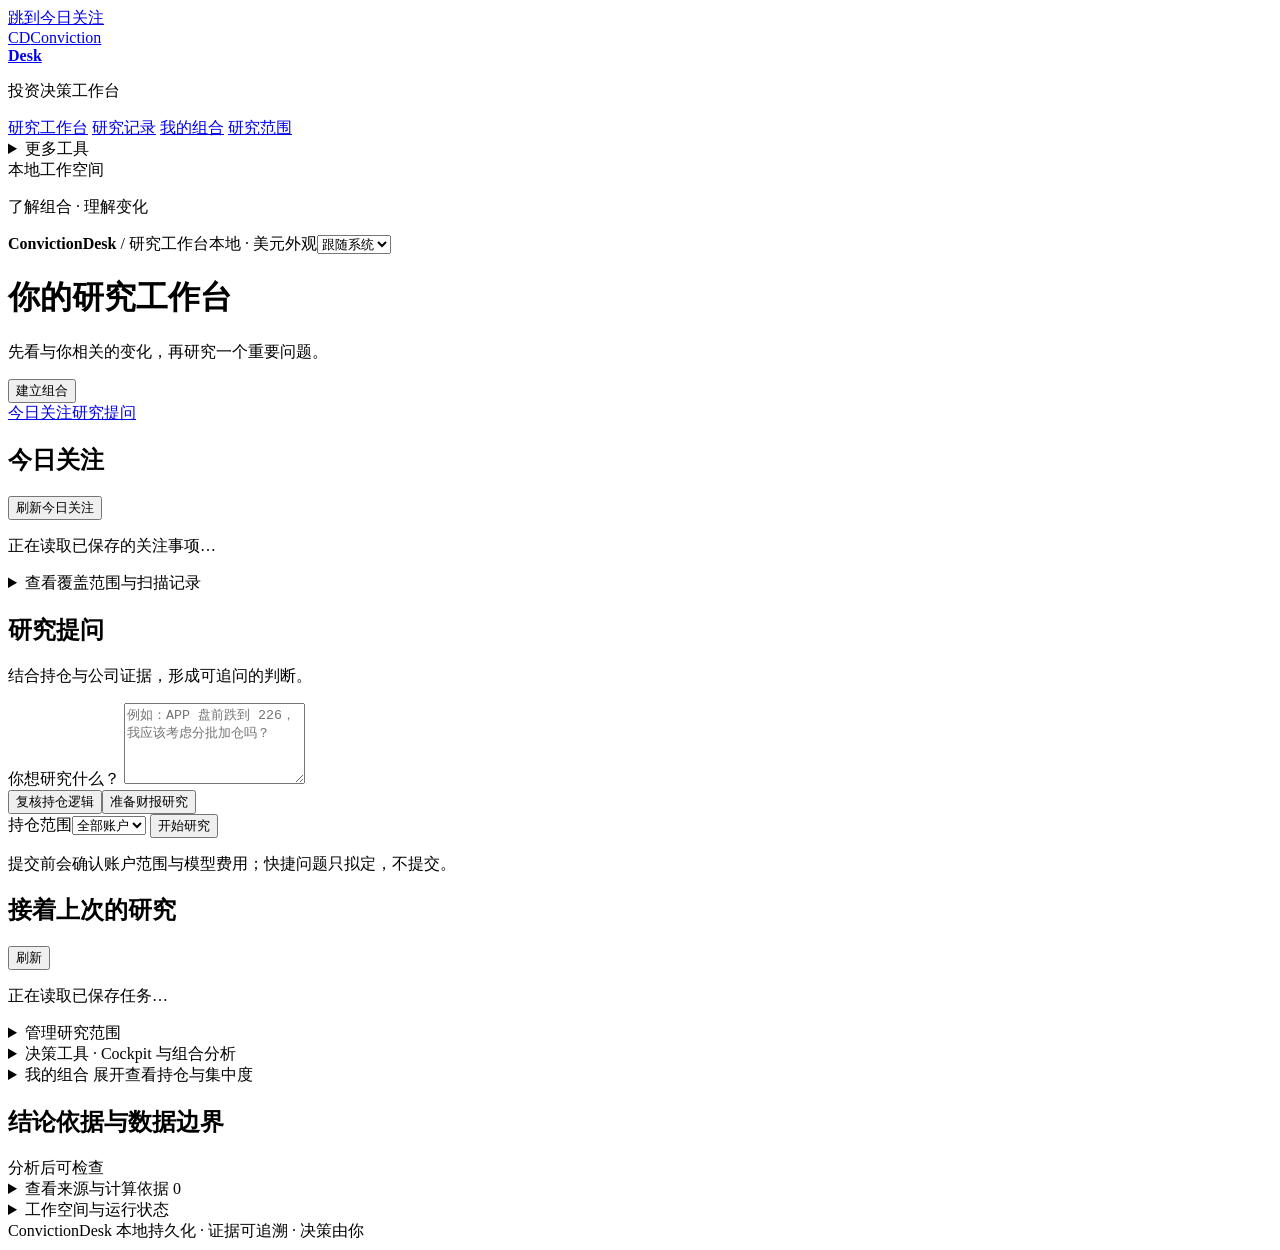
==== src/market_agent/static/index.html @ 555ca4fb "release: ConvictionDesk v0.8.1 source foundation Independent allowlisted source release from verifie" ====
<!doctype html>
<html lang="zh-CN">
  <head>
    <meta charset="utf-8" />
    <meta name="viewport" content="width=device-width, initial-scale=1" />
    <meta name="theme-color" content="#f6f7f4" />
    <meta name="color-scheme" content="light dark" />
    <script src="/static/theme-init.js"></script>
    <link rel="icon" href="/static/mia.svg" type="image/svg+xml" />
    <title>ConvictionDesk · 研究与决策工作台</title>
    <link rel="stylesheet" href="/static/console.css" />
    <link rel="stylesheet" href="/static/cockpit.css" />
    <link rel="stylesheet" href="/static/attention.css" />
    <link rel="stylesheet" href="/static/research-desk.css?v=owner-reset-20261015-v2" />
    <link rel="stylesheet" href="/static/quiet.css?v=quiet-v03-polish" />
    <script src="/static/console.js" defer></script>
    <script src="/static/decision-brief.js" defer></script>
    <script src="/static/cockpit.js" defer></script>
    <script src="/static/portfolio-editor.js" defer></script>
    <script src="/static/portfolio-csv.js" defer></script>
    <script src="/static/cost-dialog.js?v=quiet-v03-polish" defer></script>
    <script src="/static/attention.js?v=quiet-v03-polish" defer></script>
    <script src="/static/research-desk.js?v=quiet-v03-polish" defer></script>
  </head>
  <body data-research-mode="cockpit" data-runtime-mode="OWNER">
    <a class="skip-link" href="#attention">跳到今日关注</a>
    <aside class="rail" aria-label="工作台导航">
      <a class="brand" href="/" aria-label="ConvictionDesk 首页"
        ><span class="brand-mark">CD</span
        ><span>Conviction<br /><b>Desk</b></span></a
      >
      <p class="rail-label">投资决策工作台</p>
      <nav>
        <a href="#attention" class="active">研究工作台</a>
        <a href="#research-history">研究记录</a>
        <a href="#portfolio">我的组合</a>
        <a href="#universe">研究范围</a>
        <details class="desk-nav-more"><summary>更多工具</summary><a class="desk-mobile-scope" href="#universe">研究范围</a><a href="#workspace">快速判断工具</a><a href="#inspector">依据与执行面板</a></details>
      </nav>
      <div class="rail-foot">
        <span class="local-dot"></span> 本地工作空间
        <p>了解组合 · 理解变化</p>
      </div>
    </aside>
    <div class="shell">
      <header class="topbar">
        <span><b>ConvictionDesk</b> <span class="separator">/</span> 研究工作台</span
        ><span class="tag">本地 · 美元</span
        ><label class="theme-control" for="mia-theme"><span>外观</span><select id="mia-theme" data-theme-control aria-label="外观主题"><option value="auto">跟随系统</option><option value="light">浅色</option><option value="dark">深色</option></select></label>
      </header>
      <main>
        <p id="public-demo-notice" class="status-line warning" role="note" hidden>Public Demo · OFFLINE_REPLAY · 全部账户、行情和研究均为合成示例；共享只读，不调用模型，不保存访客输入。</p>
        <div class="page-heading">
          <div>
            <h1>你的研究工作台</h1>
            <p class="muted">先看与你相关的变化，再研究一个重要问题。</p>
          </div>
          <button id="manage-portfolio" class="primary" type="button">建立组合</button>
        </div>
        <nav class="desk-home-shortcuts" aria-label="选择研究入口"><a href="#attention">今日关注</a><a href="#ask-mia">研究提问</a></nav>
        <p
          id="import-status"
          class="status-line"
          role="status"
          aria-live="polite"
        ></p>
        <div class="desk-entry-grid">
        <section id="attention" class="attention-section" aria-labelledby="attention-title" tabindex="-1">
          <div class="section-heading">
            <h2 id="attention-title">今日关注</h2>
            <button id="attention-scan" class="primary" type="button">刷新今日关注</button>
          </div>
          <p id="attention-status" class="status-line" role="status" aria-live="polite"></p>
          <p id="attention-summary" class="small muted" aria-live="polite"></p>
          <div id="attention-queue" aria-busy="true"><p class="muted">正在读取已保存的关注事项…</p></div>
          <details id="attention-audit" class="attention-disclosure"><summary>查看覆盖范围与扫描记录</summary><p id="attention-coverage" class="attention-coverage" aria-live="polite"></p><div id="attention-scan-details"></div></details>
          <dialog id="attention-detail" class="attention-detail" aria-labelledby="attention-detail-title">
            <div class="attention-detail-heading"><h2 id="attention-detail-title">关注详情</h2><button id="attention-detail-close" type="button">关闭</button></div>
            <div id="attention-detail-body"></div>
          </dialog>
        </section>
        <section id="ask-mia" class="desk-ask" aria-labelledby="ask-mia-title">
          <h2 id="ask-mia-title">研究提问</h2>
          <p class="muted">结合持仓与公司证据，形成可追问的判断。</p>
          <form id="desk-question-form">
            <label for="desk-question">你想研究什么？</label>
            <textarea id="desk-question" name="question" autocomplete="off" rows="5" maxlength="1200" required placeholder="例如：APP 盘前跌到 226，我应该考虑分批加仓吗？"></textarea>
            <p id="desk-attention-context" class="small muted" hidden><span></span> <button id="desk-clear-attention" type="button">取消关联事项</button></p>
            <div class="desk-prompt-ideas" aria-label="拟定一个研究问题"><button type="button" data-desk-prompt="APP 的近期变化会影响我的持仓逻辑吗？">复核持仓逻辑</button><button type="button" data-desk-prompt="APP 下次财报应该重点核查什么？">准备财报研究</button></div>
            <div class="desk-compose-actions">
              <label for="desk-account">持仓范围<select id="desk-account"><option value="">全部账户</option></select></label>
              <label id="desk-profile-label" for="desk-model-profile" hidden>研究方式与模型<select id="desk-model-profile" aria-label="研究方式与模型"></select></label>
              <button id="desk-submit" class="primary" type="submit">开始研究</button>
            </div>
          </form>
          <p class="small muted">提交前会确认账户范围与模型费用；快捷问题只拟定，不提交。</p>
          <p id="desk-request-status" role="status" aria-live="polite"></p>
        </section>
        </div>
        <section id="research-history" class="desk-history-home" aria-labelledby="desk-recent-title"><div class="desk-recent-heading"><div><h2 id="desk-recent-title">接着上次的研究</h2><p id="desk-recent-count" class="small muted"></p></div><button id="desk-refresh-tasks" type="button">刷新</button></div><div id="desk-recent-search-row" class="desk-recent-search" hidden><label for="desk-recent-search" class="sr-only">搜索研究记录</label><input id="desk-recent-search" type="search" autocomplete="off" placeholder="按股票代码或问题搜索" /></div><div id="desk-recent"><p class="muted">正在读取已保存任务…</p></div><button id="desk-recent-all" class="desk-recent-all" type="button" hidden>全部研究记录</button></section>
        <section id="desk-task" class="desk-task" aria-labelledby="desk-task-title" hidden tabindex="-1">
          <div class="desk-reading-nav"><button id="desk-home" type="button">返回工作台</button><div class="desk-reading-tools"><button id="desk-latest" type="button" hidden>最新一轮</button><button id="desk-history-open" type="button">历史版本</button><button id="desk-evidence-open" type="button">查看依据</button></div></div>
          <div class="desk-task-heading"><h2 id="desk-task-title">研究任务</h2><span id="desk-state" class="desk-state"></span></div>
          <p id="desk-current-question" class="desk-question-title"></p>
          <p id="desk-task-meta" class="small muted"></p>
          <p id="desk-history-note" class="small muted" hidden>正在查看历史版本，来源和价格对应当时的截止时间。选择“最新一轮”后可继续研究。</p>
          <details id="desk-history"><summary>历史版本与任务信息</summary><label for="desk-history-select">研究记录<select id="desk-history-select"><option value="">最新一轮</option></select></label><p id="desk-task-details" class="small muted"></p></details>
          <p id="desk-progress" role="status" aria-live="polite"></p>
          <div id="desk-waiting" class="desk-waiting" hidden>
            <div class="desk-waiting-heading"><h3>研究正在进行</h3><span id="desk-elapsed" aria-hidden="true"></span><button id="desk-pause-motion" type="button" aria-pressed="false">暂停动画</button></div>
            <ol id="desk-stages" class="desk-stages" aria-label="已观察到的研究阶段"></ol>
            <p id="desk-waiting-help" class="small muted"></p>
          </div>
          <div id="desk-observation" class="desk-observation" hidden><p id="desk-observation-note" role="status"></p><button id="desk-refresh-progress" type="button">重新读取进度</button></div>
          <div class="desk-reading-layout">
          <div id="desk-result"></div>
          <aside id="desk-action-panel" class="desk-action-panel" aria-label="下一步研究操作">
          <div id="desk-next-action"></div>
          <button id="desk-next-draft" class="primary" type="button" hidden>拟定这项核查</button>
          <button id="desk-read-saved" type="button">重新读取保存状态</button>
          <form id="desk-followup-form" class="desk-followup">
            <label for="desk-followup">下一轮想核查什么？</label>
            <textarea id="desk-followup" name="followup" autocomplete="off" rows="3" maxlength="1200" required placeholder="例如：下次财报优先看什么…"></textarea>
            <p class="small desk-fee-note">提交前会确认模型费用；旧版本保留。</p>
            <div class="desk-followup-actions"><button id="desk-continue" class="primary" type="submit">确认继续研究</button><button id="desk-earnings" type="button">拟定财报追问</button></div>
          </form>
          <details id="desk-retry-options" hidden><summary>恢复这次研究</summary><p>保留同一任务、账户和旧版本，重新核查资料和价格。提交前会确认模型费用。</p><button id="desk-retry" type="button">确认重新研究同一问题</button></details>
          <p id="desk-action-hint" class="small muted"></p>
          </aside></div>
          <details id="desk-execution"><summary>执行记录与诊断</summary><div id="desk-trace"></div></details>
          <dialog id="desk-evidence-dialog" class="desk-evidence-dialog" aria-labelledby="desk-evidence-title">
            <div class="desk-evidence-heading"><h2 id="desk-evidence-title">这次研究的依据</h2><button id="desk-back-to-reading" type="button">返回研究</button></div>
            <p id="desk-evidence-scope" class="small muted"></p>
            <details id="desk-sources" open><summary>数据来源与证据</summary><div id="desk-source-list"></div></details>
          </dialog>
          <a href="#desk-action-panel" class="desk-mobile-action">下一步核查与继续研究</a>
        </section>
        <details id="universe" class="attention-disclosure universe-section">
          <summary>管理研究范围 <span id="universe-count"></span></summary>
          <p class="small muted">决定今日关注扫描哪些公司；持仓自动纳入。研究状态不代表投资评级。</p>
          <details class="universe-help"><summary>这些状态和操作是什么意思？</summary><dl>
            <dt>持仓</dt><dd>来自当前组合，不能在这里归档。卖出或调整须在组合中管理。</dd>
            <dt>持续跟踪</dt><dd>继续检查这家公司的新变化，不代表建议买入。</dd>
            <dt>待评估</dt><dd>先收集材料，判断是否值得持续研究。</dd>
            <dt>暂停研究 / 恢复</dt><dd>暂停后不再扫描这家公司，历史证据和待筛记录保留；重新选择研究状态即可恢复。</dd>
            <dt>已复核，移出关注</dt><dd>移出当前卡片所列的研究记录，保留历史证据；之后出现的新材料仍会进入筛选。</dd>
          </dl></details>
          <form id="universe-form" class="universe-form">
            <label for="universe-symbol">股票代码<input id="universe-symbol" maxlength="15" required placeholder="例如 BB" /></label>
            <label for="universe-state">研究安排<select id="universe-state"><option value="WATCHING">持续跟踪</option><option value="CANDIDATE">待评估</option></select></label>
              <label for="universe-note">关注原因<input id="universe-note" maxlength="300" placeholder="为什么值得研究；已有标的留空保留原内容" /></label>
              <label for="universe-owner-note" class="universe-owner-field">个人备注<input id="universe-owner-note" maxlength="500" placeholder="个人提醒；已有标的留空保留原内容" /></label>
            <button type="submit">保存标的</button>
          </form>
          <p id="universe-status" role="status" aria-live="polite"></p>
          <div id="universe-list"></div>
        </details>
        <details id="desk-legacy" class="desk-legacy"><summary>决策工具 · Cockpit 与组合分析</summary>
        <section id="workspace" aria-labelledby="workspace-title">
          <div class="section-heading">
            <div>
              <h2 id="workspace-title">主动提问 · 快速判断</h2>
            </div>

          </div>
          <div class="workspace-grid">
            <details id="cockpit-composer" class="panel composer" open>
              <summary id="cockpit-question-summary">问题与研究入口</summary>
              <details class="advanced-research"><summary>详细研究与手工情景</summary>
              <div class="research-modes" role="group" aria-label="研究方式">
                <button type="button" data-research-mode="cockpit" aria-pressed="true">快速判断</button>
                <button type="button" data-research-mode="event" aria-pressed="false">公开事件研究</button>
                <button type="button" data-research-mode="decision" aria-pressed="false">手工持仓情景</button>
              </div></details>
              <form id="query-form">
                <label for="query-input">现在发生了什么？你想判断什么？</label>
                <div class="query-entry"><textarea id="query-input" rows="2" maxlength="2000" placeholder="例如：APP盘前跌到226，现在能不能逢低买入？" required></textarea><button id="query-button" class="primary" type="submit">形成判断</button></div>
                <details id="cockpit-correction"><summary>修正代码或判断价格</summary><div class="cockpit-corrections"><label for="cockpit-symbol">股票代码<input id="cockpit-symbol" maxlength="15" placeholder="自动识别" /></label><label for="cockpit-price">判断价 · 美元<input id="cockpit-price" type="number" min="0.000001" step="any" placeholder="可留空" /></label></div></details>
              </form>
              <div class="quick-actions" role="group" aria-label="研究主题">
                <button type="button" data-query="现在组合最大的风险是什么？" aria-pressed="false"><span class="action-label">组合集中风险</span><span>持仓与行业的集中情况</span></button>
                <button type="button" data-query="BB 最近这个事件会不会改变我的持仓逻辑？" aria-pressed="false"><span class="action-label">BB · 事件对持仓的影响</span><span>新事件是否改变投资逻辑</span></button>
              </div>
              <form id="tdb-form" class="tdb-form" hidden>
                <h3>持仓决策简报</h3>
                <p class="small muted">选择已有持仓，输入你的判断价格。简报提供证据支持，不执行交易。</p>
                <label for="tdb-symbol">持仓标的</label>
                <select id="tdb-symbol" required><option value="">先建立组合</option></select>
                <label for="tdb-intent">这次判断的情景</label>
                <select id="tdb-intent">
                  <option value="CURRENT">当前决策 · 基于现有事实</option>
                  <option value="HYPOTHETICAL">情景预演 · 在假设成立时</option>
                </select>
                <div id="tdb-scenario" hidden>
                  <label for="tdb-cause">为什么会到这个价格？</label>
                  <select id="tdb-cause">
                    <option value="MARKET_OR_SECTOR_RISK_OFF">市场或行业风险偏好下降，公司未新增受损</option>
                    <option value="PRICE_ONLY_NO_NEW_DAMAGE">只改变价格，公司未新增受损</option>
                    <option value="VALUATION_COMPRESSION">市场压缩估值，未证明公司低估</option>
                    <option value="COMPANY_SPECIFIC_DAMAGE">假设公司发生特定经营损害</option>
                    <option value="THESIS_BREAK">假设已有投资逻辑的失效条件触发</option>
                    <option value="OTHER_EXPLICIT_ASSUMPTION">其他明确假设</option>
                  </select>
                  <label for="tdb-assumption">明确写下本次假设</label>
                  <textarea id="tdb-assumption" rows="3" minlength="5" maxlength="500" placeholder="例如：市场压缩，但核心合同与公司经营没有新增损害。"></textarea>
                  <div id="tdb-invalidation" hidden>
                    <label for="tdb-condition">已保存的负面失效条件</label>
                    <select id="tdb-condition"><option value="">先选择持仓标的</option></select>
                    <p class="small muted">旧条件没有明确的负面语义标记，暂不提供选择。请在上方独立描述破坏价值创造机制的负面假设，或先补充研究。</p>
                  </div>
                  <p class="scenario-form-note">这是情景假设，不是已发生事实。不会更新投资逻辑，也不会成为下次当前决策的历史依据。</p>
                </div>
                <label for="tdb-price">判断价格 · 美元（由你输入）</label>
                <input id="tdb-price" type="number" min="0.000001" step="any" required placeholder="例如 12.50" />
                <button id="tdb-button" class="primary" type="submit">生成决策简报 →</button>
              </form>
            </details>
            <section
              id="research"
              class="panel research"
              aria-labelledby="result-title"
              aria-busy="false"
            >
              <div class="result-heading">
                <h3 id="result-title">当前判断</h3>
                <span id="answer-state" class="tag">等待研究</span>
              </div>
              <p
                id="query-status"
                role="status"
                aria-live="polite"
                class="status-line"
              ></p>
              <div id="result">
                <div class="empty-state">

                  <h3>你的下一次判断，从这里开始。</h3>
                  <p>输入股票、价格、事件或你想做的决定。<br />我们会读取持仓、核查证据，并保留判断依据。</p>
                  <div class="empty-steps">
                    <span>持仓背景</span><span>证据支持</span
                    ><span>可追溯结论</span>
                  </div>
                </div>
              </div>
            </section>
          </div>
        </section>
        </details>
        <details id="portfolio-disclosure" class="portfolio-disclosure">
          <summary>我的组合 <span id="portfolio-compact" class="small muted">展开查看持仓与集中度</span></summary>
        <section
          id="portfolio"
          class="panel portfolio-panel"
          aria-labelledby="portfolio-title"
        >
          <div class="section-heading">
            <div>

              <h2 id="portfolio-title">投资组合</h2>
            </div>
            <span id="portfolio-state" class="tag">正在读取</span>
          </div>
          <div id="portfolio-summary">
            <p class="muted">正在读取本地保存的持仓快照…</p>
          </div>
          <div id="portfolio-intelligence" hidden>
            <div id="portfolio-cards" class="portfolio-cards"></div>
            <div id="valuation-notice" class="notice" role="status"></div>
            <div class="allocation-layout">
              <div>
                <div class="allocation-tabs" role="group" aria-label="组合分布维度">
                  <button type="button" data-allocation="symbols" aria-pressed="true">个股权重</button>
                  <button type="button" data-allocation="sectors" aria-pressed="false">行业集中度</button>
                  <button type="button" data-allocation="themes" aria-pressed="false">主题集中度</button>
                </div>
                <div class="donut-wrap">
                  <div id="allocation-donut" class="donut" role="img"></div>
                  <div id="allocation-center" class="donut-label" aria-hidden="true">组合</div>
                </div>
                <p id="allocation-basis" class="allocation-caption"></p>
              </div>
              <div id="allocation-legend" class="allocation-legend"></div>
            </div>
            <details id="aggregate-details" class="holdings-disclosure"><summary>查看持仓明细 <span id="position-count" class="tag"></span></summary>
            <label for="holding-search" class="sr-only">查找标的</label><input id="holding-search" type="search" placeholder="查找股票代码" />
            <div class="table-wrap" tabindex="0" aria-label="跨账户汇总持仓表">
              <table class="aggregate-table">
                <thead><tr><th>标的</th><th>总股数</th><th>加权成本</th><th>最近收盘价</th><th>市值 / 权重</th><th>浮盈亏</th><th>账户</th></tr></thead>
                <tbody id="aggregate-positions"></tbody>
              </table>
            </div>
            </details>
          </div>
          <details id="holdings" hidden>
            <summary>账户与持仓明细</summary>
            <div id="accounts" class="account-grid"></div>
            <div class="table-wrap" tabindex="0" aria-label="持仓明细表">
              <table>
                <thead>
                  <tr>
                    <th scope="col">标的</th>
                    <th scope="col">账户</th>
                    <th scope="col">数量</th>
                    <th scope="col">平均成本 · USD</th>
                  </tr>
                </thead>
                <tbody id="positions"></tbody>
              </table>
            </div>
          </details>
        </section>
        </details>
        <section
          id="inspector"
          class="panel inspector"
          aria-labelledby="inspector-title"
        >
          <div class="section-heading">
            <div>

              <h2 id="inspector-title">结论依据与数据边界</h2>
            </div>
            <span id="run-label" class="small muted">分析后可检查</span>
          </div>
          <details id="evidence-details">
            <summary>
              查看来源与计算依据 <span id="evidence-count" class="tag">0</span>
            </summary>
            <div class="filter-row">
              <button type="button" id="back-to-brief">返回研究结论</button>
              <label for="evidence-filter">证据类型</label
              ><select id="evidence-filter">
                <option value="all">全部证据</option>
                <option value="news">新闻</option>
                <option value="sec_filing">SEC 文件</option>
                <option value="market_data">行情</option>
                <option value="calculation">确定性计算</option>
                <option value="thesis">投资逻辑</option>
                <option value="semantic_judgment">语义评估</option>
                <option value="portfolio_snapshot">持仓快照</option>
              </select>
            </div>
            <div id="evidence-list">
              <p class="muted">研究结论会链接到对应的来源与数据时间。</p>
            </div>
          </details>
          <div id="admin-diagnostics" hidden>
            <details id="trace-details">
              <summary>管理员诊断：执行记录</summary>
              <p class="small muted">用于本地诊断的路由、工具、模型和引用关系。</p>
              <div id="trace"><p class="muted">暂无执行记录。</p></div>
            </details>
            <form id="restore-form" class="restore-form">
              <label for="run-input">恢复本地分析</label
              ><input id="run-input" placeholder="粘贴 run ID" maxlength="80" required
              /><button type="submit">载入记录</button>
            </form>
            <p id="restore-status" class="small status-line" role="status"></p>
          </div>
        </section>
        <details class="desk-runtime-details"><summary>工作空间与运行状态</summary><details class="environment-details"><summary id="environment">正在读取运行模式…</summary><p id="environment-detail" class="small muted"></p></details><p id="local-acceptance-status" class="status-line warning" role="status" hidden></p></details>
        <footer>
          ConvictionDesk
          <span>本地持久化 · 证据可追溯 · 决策由你</span>
        </footer>
      </main>
    </div>
    <dialog id="import-dialog" aria-labelledby="import-title">
      <form method="dialog" class="import-dialog-card">
        <div class="dialog-heading">
          <div><p class="eyebrow">旧数据迁移</p><h2 id="import-title">迁移旧数据</h2></div>
          <button id="import-close" class="icon-button" value="cancel" aria-label="关闭导入窗口">×</button>
        </div>
        <p class="muted">已有 Capital Desk 备份？在此导入 JSON v1。新用户可以直接建立组合，无需准备文件。</p>
        <button id="choose-file" type="button">选择 JSON 文件</button>
        <input id="portfolio-file" type="file" accept=".json,application/json" hidden />
        <div id="import-preview" class="import-preview">
          <strong>尚未选择文件</strong><span>支持 JSON v1，最大 10 MB。</span>
        </div>
        <div class="dialog-foot">
          <span class="small muted">确认后将以文件内容替换当前持仓视图。</span>
          <button id="confirm-import" class="primary" type="button" disabled>确认导入 <span>→</span></button>
        </div>
      </form>
    </dialog>
    <dialog id="entry-dialog" aria-labelledby="entry-title">
      <form id="entry-form" class="entry-card">
        <div class="dialog-heading"><div><p class="eyebrow">我的投资组合</p><h2 id="entry-title">建立你的组合</h2></div><button type="button" id="entry-close" class="icon-button" aria-label="关闭持仓编辑">×</button></div>
        <p class="muted">选择适合你的方式。持仓成本由你提供，当前股价由行情服务获取。</p>
        <div class="entry-mode" role="group" aria-label="建立组合的方式"><button id="entry-mode-manual" type="button" aria-pressed="true">逐笔录入</button><button id="entry-mode-csv" type="button" aria-pressed="false">批量导入 CSV</button></div>
        <div id="entry-fields">
          <div class="editor-section-heading"><h3>账户与现金</h3><button type="button" id="add-account">添加账户</button></div>
          <div id="entry-accounts"></div>
          <div class="editor-section-heading"><h3>你的持仓</h3><button type="button" id="add-position">添加持仓</button></div>
          <p class="small muted">填写总股数和每股平均成本。同一股票在不同账户的持仓会自动汇总。</p>
          <label class="entry-search" for="entry-search">查找持仓 <input id="entry-search" type="search" placeholder="输入股票代码" /></label>
          <div id="entry-positions"></div>
        </div>
        <div id="entry-review" hidden></div>
        <div id="csv-panel" hidden>
          <p class="muted">每行写一个账户持仓；现金单独写一行。可上传 CSV 文件，也可粘贴表格内容。</p>
          <div class="csv-tools"><a id="csv-template" href="/api/portfolio/csv/template" download="portfolio-template.csv">下载 CSV 示例模板</a><button id="csv-choose" type="button">选择 CSV 文件</button><input id="csv-file" type="file" accept=".csv,text/csv" hidden /></div>
          <label for="csv-text">或粘贴 CSV 内容</label><textarea id="csv-text" rows="8" maxlength="1000000" placeholder="type,account,symbol,quantity,avg_cost,cash,sector,theme"></textarea>
          <details class="csv-help"><summary>查看字段说明</summary><p>持仓行：type 填 position，填写账户、代码、股数和每股成本；现金行：type 填 cash，只填写账户和 cash 金额。行业与主题可留空；不要填写当前股价。</p><p>可用 shares 代替 quantity、average_cost 代替 avg_cost。相同账户的同一股票请合并为一行。</p></details>
          <p id="csv-error" class="status-line error" role="alert"></p>
          <div id="csv-preview" hidden></div>
        </div>
        <details class="legacy-option"><summary>已有旧产品的备份？</summary><p class="small muted">支持 Capital Desk JSON v1 迁移，普通用户无需准备此文件。</p><button id="import-button" type="button">迁移旧数据</button></details>
        <p id="entry-error" class="status-line error" role="alert"></p>
        <div id="entry-footer" class="dialog-foot"><span class="small muted">仅在确认后保存。持仓变化时可再次编辑。</span><div class="entry-actions"><button type="button" id="entry-back" hidden>返回编辑</button><button class="primary" id="entry-submit" type="submit">核对持仓</button></div></div>
        <div id="csv-footer" class="dialog-foot" hidden><span class="small muted">预览不会写入数据；确认后生成新的持仓快照。</span><div class="entry-actions"><button id="csv-preview-button" type="button">校验并预览</button><button id="csv-confirm" class="primary" type="button" disabled>确认导入</button></div></div>
      </form>
    </dialog>
  </body>
</html>
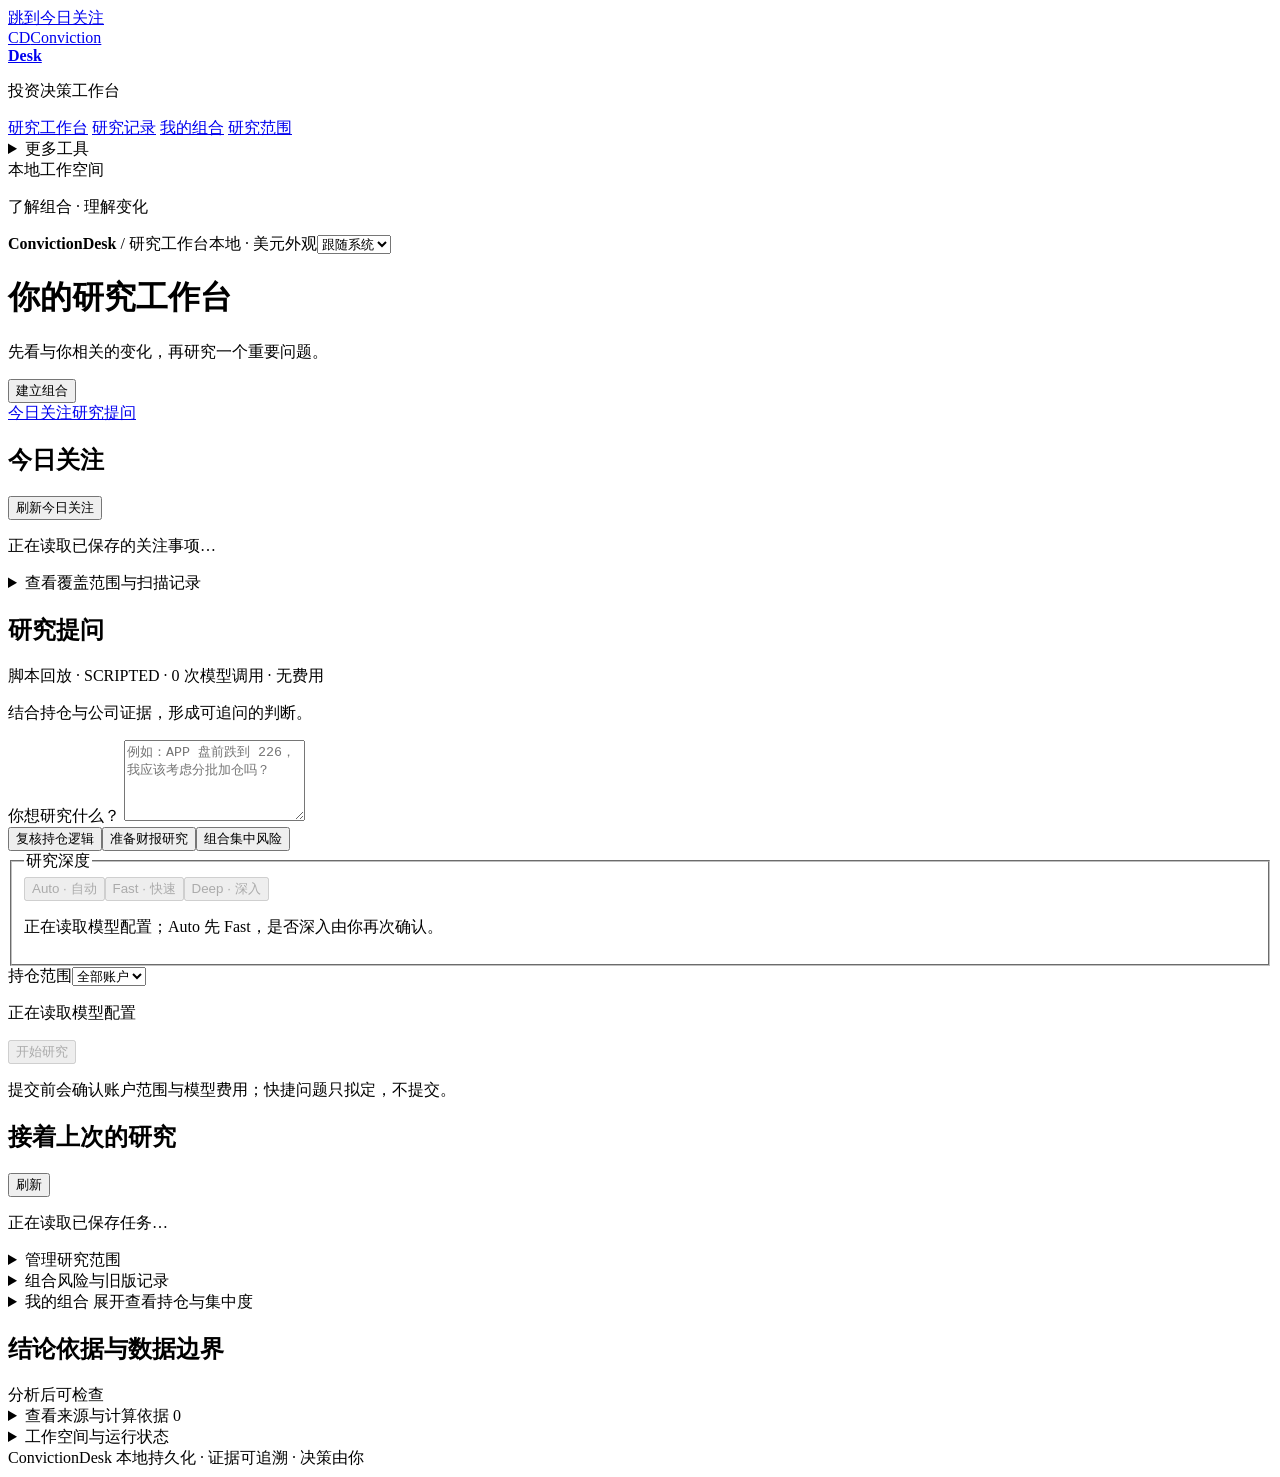
==== commit edd4f712: "feat: add keyless public SEC research and account what-if journey" ====
--- a/src/market_agent/static/index.html
+++ b/src/market_agent/static/index.html
@@ -13,16 +13,22 @@
     <link rel="stylesheet" href="/static/attention.css" />
     <link rel="stylesheet" href="/static/research-desk.css?v=owner-reset-20261015-v2" />
     <link rel="stylesheet" href="/static/quiet.css?v=quiet-v03-polish" />
+    <link rel="stylesheet" href="/static/northstar.css?v=convergence-002" />
+    <link rel="stylesheet" href="/static/ivs.css?v=ivs-001" />
     <script src="/static/console.js" defer></script>
     <script src="/static/decision-brief.js" defer></script>
     <script src="/static/cockpit.js" defer></script>
     <script src="/static/portfolio-editor.js" defer></script>
     <script src="/static/portfolio-csv.js" defer></script>
     <script src="/static/cost-dialog.js?v=quiet-v03-polish" defer></script>
+    <script src="/static/research-runtime.js?v=convergence-002" defer></script>
     <script src="/static/attention.js?v=quiet-v03-polish" defer></script>
     <script src="/static/research-desk.js?v=quiet-v03-polish" defer></script>
+    <script src="/static/today.js?v=convergence-002" defer></script>
+    <script src="/static/ivs-filings.js?v=ivs-001" defer></script>
+    <script src="/static/providers.js?v=convergence-002" defer></script>
   </head>
-  <body data-research-mode="cockpit" data-runtime-mode="OWNER">
+  <body data-research-mode="cockpit" data-runtime-mode="OWNER" data-legacy-creation="deprecated">
     <a class="skip-link" href="#attention">跳到今日关注</a>
     <aside class="rail" aria-label="工作台导航">
       <a class="brand" href="/" aria-label="ConvictionDesk 首页"
@@ -35,7 +41,7 @@
         <a href="#research-history">研究记录</a>
         <a href="#portfolio">我的组合</a>
         <a href="#universe">研究范围</a>
-        <details class="desk-nav-more"><summary>更多工具</summary><a class="desk-mobile-scope" href="#universe">研究范围</a><a href="#workspace">快速判断工具</a><a href="#inspector">依据与执行面板</a></details>
+        <details class="desk-nav-more"><summary>更多工具</summary><a class="desk-mobile-scope" href="#universe">研究范围</a><a href="#portfolio">组合成本敞口</a><a href="#workspace">旧版入口说明</a><a href="#inspector">依据与执行面板</a></details>
       </nav>
       <div class="rail-foot">
         <span class="local-dot"></span> 本地工作空间
@@ -72,6 +78,7 @@
           </div>
           <p id="attention-status" class="status-line" role="status" aria-live="polite"></p>
           <p id="attention-summary" class="small muted" aria-live="polite"></p>
+          <p><button id="attention-continue" type="button" hidden>继续筛选已保存的近期材料</button></p>
           <div id="attention-queue" aria-busy="true"><p class="muted">正在读取已保存的关注事项…</p></div>
           <details id="attention-audit" class="attention-disclosure"><summary>查看覆盖范围与扫描记录</summary><p id="attention-coverage" class="attention-coverage" aria-live="polite"></p><div id="attention-scan-details"></div></details>
           <dialog id="attention-detail" class="attention-detail" aria-labelledby="attention-detail-title">
@@ -81,16 +88,21 @@
         </section>
         <section id="ask-mia" class="desk-ask" aria-labelledby="ask-mia-title">
           <h2 id="ask-mia-title">研究提问</h2>
+          <p id="public-ivs-scripted-chip" class="public-ivs-chip">脚本回放 · SCRIPTED · 0 次模型调用 · 无费用</p>
           <p class="muted">结合持仓与公司证据，形成可追问的判断。</p>
           <form id="desk-question-form">
             <label for="desk-question">你想研究什么？</label>
             <textarea id="desk-question" name="question" autocomplete="off" rows="5" maxlength="1200" required placeholder="例如：APP 盘前跌到 226，我应该考虑分批加仓吗？"></textarea>
             <p id="desk-attention-context" class="small muted" hidden><span></span> <button id="desk-clear-attention" type="button">取消关联事项</button></p>
-            <div class="desk-prompt-ideas" aria-label="拟定一个研究问题"><button type="button" data-desk-prompt="APP 的近期变化会影响我的持仓逻辑吗？">复核持仓逻辑</button><button type="button" data-desk-prompt="APP 下次财报应该重点核查什么？">准备财报研究</button></div>
+            <div class="desk-prompt-ideas" aria-label="拟定一个研究问题"><button type="button" data-desk-prompt="APP 的近期变化会影响我的持仓逻辑吗？">复核持仓逻辑</button><button type="button" data-desk-prompt="APP 下次财报应该重点核查什么？">准备财报研究</button><button type="button" data-desk-prompt="现在组合最大的集中风险是什么？">组合集中风险</button></div>
+            <fieldset class="ivs-research-mode"><legend>研究深度</legend><div class="ivs-research-mode-options" aria-label="研究深度"><button type="button" data-research-depth="AUTO" aria-pressed="true" disabled>Auto · 自动</button><button type="button" data-research-depth="FAST" aria-pressed="false" disabled>Fast · 快速</button><button type="button" data-research-depth="DEEP" aria-pressed="false" disabled>Deep · 深入</button></div><p id="desk-mode-help" class="small muted">正在读取模型配置；Auto 先 Fast，是否深入由你再次确认。</p></fieldset>
             <div class="desk-compose-actions">
               <label for="desk-account">持仓范围<select id="desk-account"><option value="">全部账户</option></select></label>
-              <label id="desk-profile-label" for="desk-model-profile" hidden>研究方式与模型<select id="desk-model-profile" aria-label="研究方式与模型"></select></label>
-              <button id="desk-submit" class="primary" type="submit">开始研究</button>
+              <label id="desk-profile-label" for="desk-model-profile" hidden>内部模型配置<select id="desk-model-profile" aria-label="内部模型配置"></select></label>
+              <p id="desk-model-readout" class="small muted">正在读取模型配置</p>
+              <details id="desk-provider-disclosure" hidden><summary>更换模型</summary><label for="desk-provider">模型提供方<select id="desk-provider"></select></label></details>
+              <label id="desk-strategy-label" class="desk-strategy" for="desk-adaptive" hidden><input id="desk-adaptive" type="checkbox"> 自适应补查（实验）</label>
+              <button id="desk-submit" class="primary" type="submit" disabled>开始研究</button>
             </div>
           </form>
           <p class="small muted">提交前会确认账户范围与模型费用；快捷问题只拟定，不提交。</p>
@@ -121,6 +133,7 @@
           <form id="desk-followup-form" class="desk-followup">
             <label for="desk-followup">下一轮想核查什么？</label>
             <textarea id="desk-followup" name="followup" autocomplete="off" rows="3" maxlength="1200" required placeholder="例如：下次财报优先看什么…"></textarea>
+            <label id="desk-followup-profile-label" for="desk-followup-model-profile" hidden>下一轮研究方式<select id="desk-followup-model-profile" aria-label="下一轮研究方式"><option value="">沿用本轮研究方式</option></select></label>
             <p class="small desk-fee-note">提交前会确认模型费用；旧版本保留。</p>
             <div class="desk-followup-actions"><button id="desk-continue" class="primary" type="submit">确认继续研究</button><button id="desk-earnings" type="button">拟定财报追问</button></div>
           </form>
@@ -155,16 +168,18 @@
           <p id="universe-status" role="status" aria-live="polite"></p>
           <div id="universe-list"></div>
         </details>
-        <details id="desk-legacy" class="desk-legacy"><summary>决策工具 · Cockpit 与组合分析</summary>
+        <details id="desk-legacy" class="desk-legacy"><summary>组合风险与旧版记录</summary>
+        <p class="small muted">日常新研究已统一到研究提问。旧版历史与深链仍可读取；没有 typed Action 的旧记录不推定为 HOLD。</p>
+        <p><a href="#ask-mia" id="legacy-use-research">转到统一研究入口</a> · <a href="#portfolio">查看组合与集中风险</a></p>
         <section id="workspace" aria-labelledby="workspace-title">
           <div class="section-heading">
             <div>
-              <h2 id="workspace-title">主动提问 · 快速判断</h2>
+              <h2 id="workspace-title">旧版判断记录</h2>
             </div>
 
           </div>
           <div class="workspace-grid">
-            <details id="cockpit-composer" class="panel composer" open>
+            <details id="cockpit-composer" class="panel composer legacy-creation-deprecated" hidden>
               <summary id="cockpit-question-summary">问题与研究入口</summary>
               <details class="advanced-research"><summary>详细研究与手工情景</summary>
               <div class="research-modes" role="group" aria-label="研究方式">
@@ -257,6 +272,7 @@
             <div>
 
               <h2 id="portfolio-title">投资组合</h2>
+              <p id="public-ivs-synthetic-chip" class="public-ivs-chip">虚构持仓 · SYNTHETIC · 不是任何人的真实持仓</p>
             </div>
             <span id="portfolio-state" class="tag">正在读取</span>
           </div>
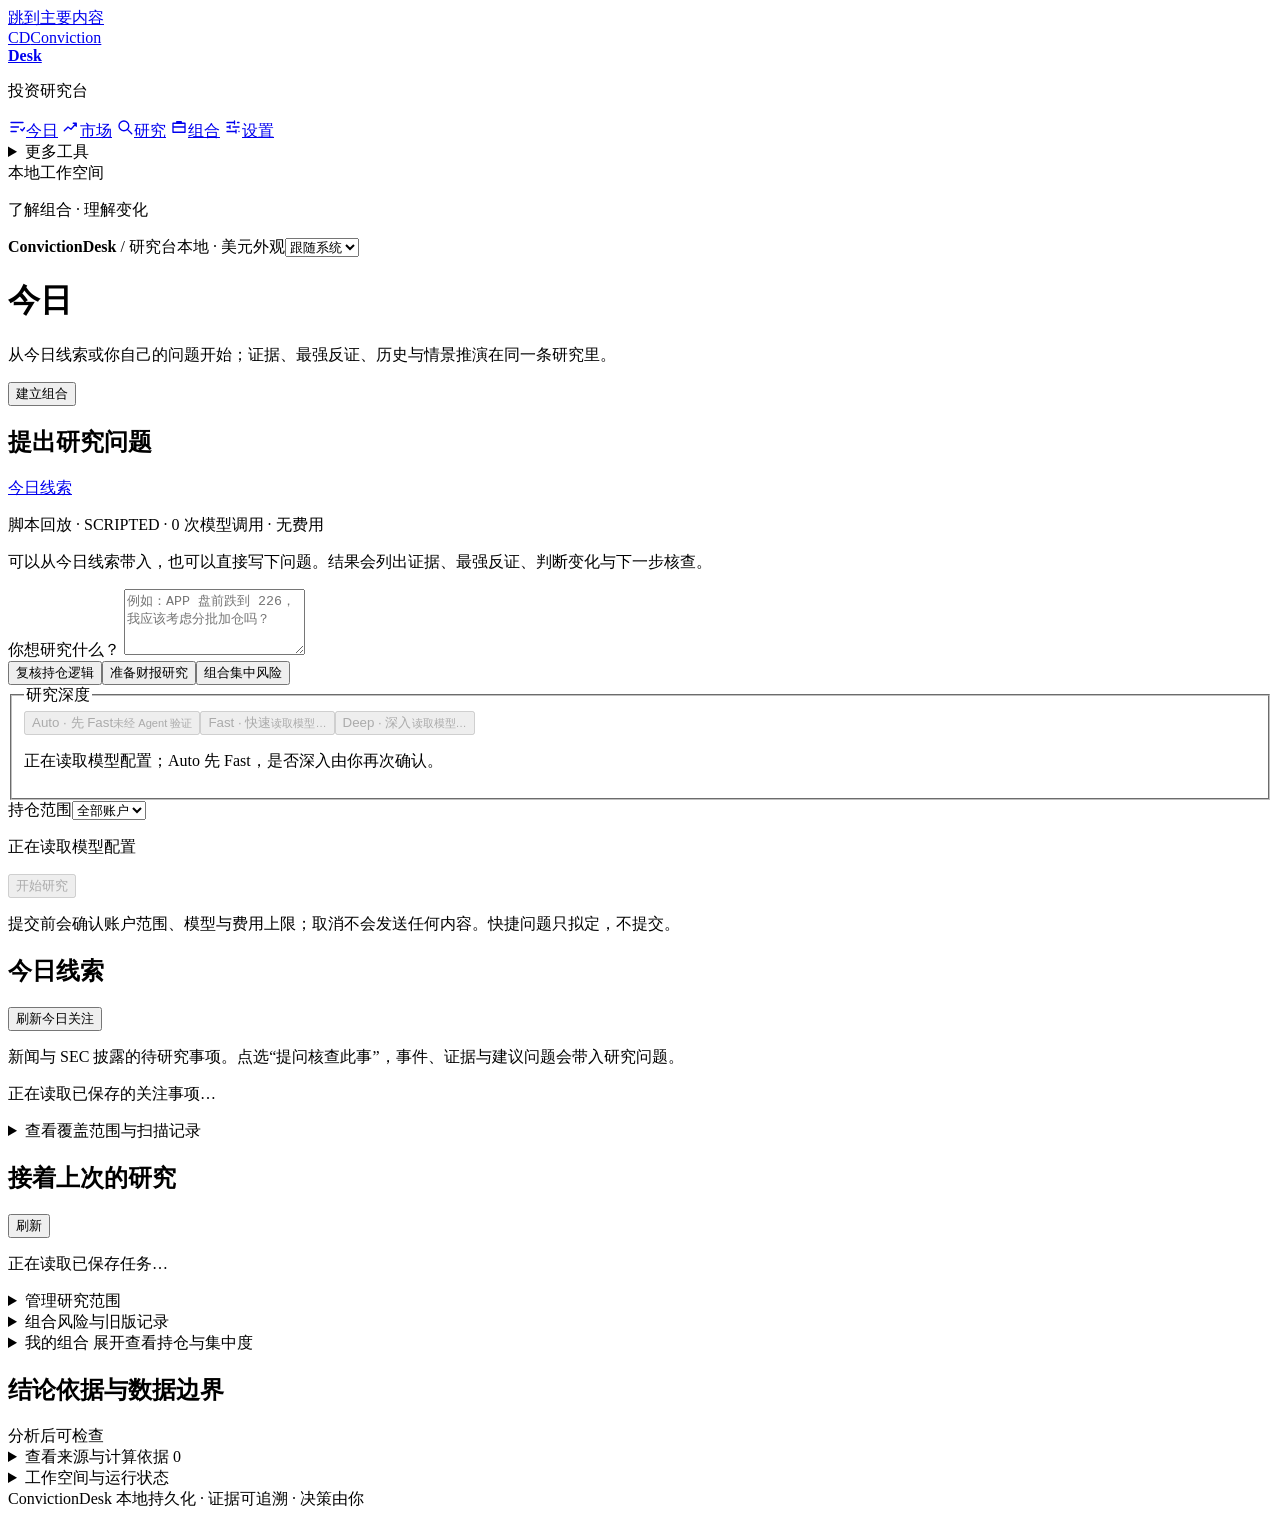
==== commit ab4a8636: "feat: add offline public research navigation and agent boundaries" ====
--- a/src/market_agent/static/index.html
+++ b/src/market_agent/static/index.html
@@ -7,14 +7,14 @@
     <meta name="color-scheme" content="light dark" />
     <script src="/static/theme-init.js"></script>
     <link rel="icon" href="/static/mia.svg" type="image/svg+xml" />
-    <title>ConvictionDesk · 研究与决策工作台</title>
+    <title>ConvictionDesk · 研究台</title>
     <link rel="stylesheet" href="/static/console.css" />
     <link rel="stylesheet" href="/static/cockpit.css" />
     <link rel="stylesheet" href="/static/attention.css" />
-    <link rel="stylesheet" href="/static/research-desk.css?v=owner-reset-20261015-v2" />
+    <link rel="stylesheet" href="/static/research-desk.css?v=d090-r3-eae4c52" />
     <link rel="stylesheet" href="/static/quiet.css?v=quiet-v03-polish" />
     <link rel="stylesheet" href="/static/northstar.css?v=convergence-002" />
-    <link rel="stylesheet" href="/static/ivs.css?v=ivs-001" />
+    <link rel="stylesheet" href="/static/ivs.css?v=d090-night-20261031" />
     <script src="/static/console.js" defer></script>
     <script src="/static/decision-brief.js" defer></script>
     <script src="/static/cockpit.js" defer></script>
@@ -22,26 +22,33 @@
     <script src="/static/portfolio-csv.js" defer></script>
     <script src="/static/cost-dialog.js?v=quiet-v03-polish" defer></script>
     <script src="/static/research-runtime.js?v=convergence-002" defer></script>
-    <script src="/static/attention.js?v=quiet-v03-polish" defer></script>
-    <script src="/static/research-desk.js?v=quiet-v03-polish" defer></script>
+    <script src="/static/attention.js?v=research-desk-20261109" defer></script>
+    <script src="/static/research-desk.js?v=research-desk-20261109" defer></script>
     <script src="/static/today.js?v=convergence-002" defer></script>
-    <script src="/static/ivs-filings.js?v=ivs-001" defer></script>
+    <script src="/static/ivs-filings.js?v=research-desk-20261109" defer></script>
     <script src="/static/providers.js?v=convergence-002" defer></script>
+    <link rel="stylesheet" href="/static/desk-brand.css?v=research-desk-20261109" />
+    <script src="/static/desk-home.js?v=research-desk-20261109" defer></script>
+    <script src="/static/readiness.js?v=d104-20261111" defer></script>
+    <script src="/static/market-view.js?v=d104-20261111" defer></script>
+    <script src="/static/today-health.js?v=d104-20261111" defer></script>
+    <link rel="stylesheet" href="/static/workbench-views.css?v=d104-20261111" />
   </head>
   <body data-research-mode="cockpit" data-runtime-mode="OWNER" data-legacy-creation="deprecated">
-    <a class="skip-link" href="#attention">跳到今日关注</a>
+    <a class="skip-link" href="#page-title">跳到主要内容</a>
     <aside class="rail" aria-label="工作台导航">
       <a class="brand" href="/" aria-label="ConvictionDesk 首页"
         ><span class="brand-mark">CD</span
         ><span>Conviction<br /><b>Desk</b></span></a
       >
-      <p class="rail-label">投资决策工作台</p>
-      <nav>
-        <a href="#attention" class="active">研究工作台</a>
-        <a href="#research-history">研究记录</a>
-        <a href="#portfolio">我的组合</a>
-        <a href="#universe">研究范围</a>
-        <details class="desk-nav-more"><summary>更多工具</summary><a class="desk-mobile-scope" href="#universe">研究范围</a><a href="#portfolio">组合成本敞口</a><a href="#workspace">旧版入口说明</a><a href="#inspector">依据与执行面板</a></details>
+      <p class="rail-label">投资研究台</p>
+      <nav aria-label="主要页面">
+        <a href="#today" class="nav-dest" data-nav="today"><svg class="nav-icon" viewBox="0 0 24 24" width="18" height="18" aria-hidden="true" focusable="false"><path d="M4 6h16M4 12h10M4 18h7M17 15l2 2 3-4" fill="none" stroke="currentColor" stroke-width="1.8" stroke-linecap="round" stroke-linejoin="round"/></svg><span>今日</span></a>
+        <a href="#market" class="nav-dest" data-nav="market"><svg class="nav-icon" viewBox="0 0 24 24" width="18" height="18" aria-hidden="true" focusable="false"><path d="M3 17l5-5 4 3 7-8M15 7h4v4" fill="none" stroke="currentColor" stroke-width="1.8" stroke-linecap="round" stroke-linejoin="round"/></svg><span>市场</span></a>
+        <a href="#research" class="nav-dest" data-nav="research"><svg class="nav-icon" viewBox="0 0 24 24" width="18" height="18" aria-hidden="true" focusable="false"><path d="M10.5 17a6.5 6.5 0 1 1 0-13 6.5 6.5 0 0 1 0 13zM15.5 15.5L21 21" fill="none" stroke="currentColor" stroke-width="1.8" stroke-linecap="round" stroke-linejoin="round"/></svg><span>研究</span></a>
+        <a href="#portfolio" class="nav-dest" data-nav="portfolio"><svg class="nav-icon" viewBox="0 0 24 24" width="18" height="18" aria-hidden="true" focusable="false"><path d="M4 7h16v12H4zM9 7V5h6v2M4 12h16" fill="none" stroke="currentColor" stroke-width="1.8" stroke-linecap="round" stroke-linejoin="round"/></svg><span>组合</span></a>
+        <a href="#settings" class="nav-dest" data-nav="settings"><svg class="nav-icon" viewBox="0 0 24 24" width="18" height="18" aria-hidden="true" focusable="false"><path d="M4 6h10M18 6h2M4 12h4M12 12h8M4 18h12M20 18h0M14 4v4M8 10v4M16 16v4" fill="none" stroke="currentColor" stroke-width="1.8" stroke-linecap="round" stroke-linejoin="round"/></svg><span>设置</span></a>
+        <details class="desk-nav-more"><summary>更多工具</summary><a href="#research-history">全部研究记录</a><a href="#universe">研究范围</a><a href="#workspace">旧版入口说明</a><a href="#inspector">依据与执行面板</a></details>
       </nav>
       <div class="rail-foot">
         <span class="local-dot"></span> 本地工作空间
@@ -50,7 +57,7 @@
     </aside>
     <div class="shell">
       <header class="topbar">
-        <span><b>ConvictionDesk</b> <span class="separator">/</span> 研究工作台</span
+        <span><b>ConvictionDesk</b> <span class="separator">/</span> 研究台</span
         ><span class="tag">本地 · 美元</span
         ><label class="theme-control" for="mia-theme"><span>外观</span><select id="mia-theme" data-theme-control aria-label="外观主题"><option value="auto">跟随系统</option><option value="light">浅色</option><option value="dark">深色</option></select></label>
       </header>
@@ -58,12 +65,11 @@
         <p id="public-demo-notice" class="status-line warning" role="note" hidden>Public Demo · OFFLINE_REPLAY · 全部账户、行情和研究均为合成示例；共享只读，不调用模型，不保存访客输入。</p>
         <div class="page-heading">
           <div>
-            <h1>你的研究工作台</h1>
-            <p class="muted">先看与你相关的变化，再研究一个重要问题。</p>
+            <h1 id="page-title" tabindex="-1">今日</h1>
+            <p class="muted">从今日线索或你自己的问题开始；证据、最强反证、历史与情景推演在同一条研究里。</p>
           </div>
           <button id="manage-portfolio" class="primary" type="button">建立组合</button>
         </div>
-        <nav class="desk-home-shortcuts" aria-label="选择研究入口"><a href="#attention">今日关注</a><a href="#ask-mia">研究提问</a></nav>
         <p
           id="import-status"
           class="status-line"
@@ -71,11 +77,34 @@
           aria-live="polite"
         ></p>
         <div class="desk-entry-grid">
+        <section id="ask-mia" class="desk-ask" aria-labelledby="ask-mia-title">
+          <div class="desk-composer-head"><h2 id="ask-mia-title">提出研究问题</h2><a class="desk-lead-jump" href="#attention">今日线索 <span id="desk-lead-count"></span></a></div>
+          <p id="public-ivs-scripted-chip" class="public-ivs-chip">脚本回放 · SCRIPTED · 0 次模型调用 · 无费用</p>
+          <p class="muted desk-composer-lede">可以从今日线索带入，也可以直接写下问题。结果会列出证据、最强反证、判断变化与下一步核查。</p>
+          <form id="desk-question-form">
+            <div id="desk-attention-context" class="desk-lead-context" hidden aria-live="polite"><div class="desk-lead-head"><span class="desk-lead-kind"></span><button id="desk-clear-attention" type="button">取消关联事项</button></div><div class="desk-lead-body"></div></div>
+            <label for="desk-question">你想研究什么？</label>
+            <textarea id="desk-question" name="question" autocomplete="off" rows="4" maxlength="1200" required placeholder="例如：APP 盘前跌到 226，我应该考虑分批加仓吗？"></textarea>
+            <div class="desk-prompt-ideas" aria-label="拟定一个研究问题"><button type="button" data-desk-prompt="APP 的近期变化会影响我的持仓逻辑吗？">复核持仓逻辑</button><button type="button" data-desk-prompt="APP 下次财报应该重点核查什么？">准备财报研究</button><button type="button" data-desk-prompt="现在组合最大的集中风险是什么？">组合集中风险</button></div>
+            <fieldset class="ivs-research-mode"><legend>研究深度</legend><div class="ivs-research-mode-options" aria-label="研究深度"><button type="button" data-research-depth="AUTO" aria-pressed="true" disabled><span>Auto · 先 Fast</span><small class="desk-mode-model" data-mode-model="AUTO">未经 Agent 验证</small></button><button type="button" data-research-depth="FAST" aria-pressed="false" disabled><span>Fast · 快速</span><small class="desk-mode-model" data-mode-model="FAST">读取模型…</small></button><button type="button" data-research-depth="DEEP" aria-pressed="false" disabled><span>Deep · 深入</span><small class="desk-mode-model" data-mode-model="DEEP">读取模型…</small></button></div><p id="desk-mode-help" class="small muted">正在读取模型配置；Auto 先 Fast，是否深入由你再次确认。</p></fieldset>
+            <div class="desk-compose-actions">
+              <label for="desk-account">持仓范围<select id="desk-account"><option value="">全部账户</option></select></label>
+              <label id="desk-profile-label" for="desk-model-profile" hidden>内部模型配置<select id="desk-model-profile" aria-label="内部模型配置"></select></label>
+              <p id="desk-model-readout" class="small muted">正在读取模型配置</p>
+              <details id="desk-provider-disclosure" hidden><summary>更换模型</summary><label for="desk-provider">模型提供方<select id="desk-provider"></select></label></details>
+              <label id="desk-strategy-label" class="desk-strategy" for="desk-adaptive" hidden><input id="desk-adaptive" type="checkbox"> 自适应补查（实验）</label>
+              <button id="desk-submit" class="primary" type="submit" disabled>开始研究</button>
+            </div>
+          </form>
+          <p class="small muted desk-submit-note">提交前会确认账户范围、模型与费用上限；取消不会发送任何内容。快捷问题只拟定，不提交。</p>
+          <p id="desk-request-status" role="status" aria-live="polite"></p>
+        </section>
         <section id="attention" class="attention-section" aria-labelledby="attention-title" tabindex="-1">
           <div class="section-heading">
-            <h2 id="attention-title">今日关注</h2>
+            <h2 id="attention-title">今日线索</h2>
             <button id="attention-scan" class="primary" type="button">刷新今日关注</button>
           </div>
+          <p class="desk-queue-hint small muted">新闻与 SEC 披露的待研究事项。点选“提问核查此事”，事件、证据与建议问题会带入研究问题。</p>
           <p id="attention-status" class="status-line" role="status" aria-live="polite"></p>
           <p id="attention-summary" class="small muted" aria-live="polite"></p>
           <p><button id="attention-continue" type="button" hidden>继续筛选已保存的近期材料</button></p>
@@ -86,32 +115,10 @@
             <div id="attention-detail-body"></div>
           </dialog>
         </section>
-        <section id="ask-mia" class="desk-ask" aria-labelledby="ask-mia-title">
-          <h2 id="ask-mia-title">研究提问</h2>
-          <p id="public-ivs-scripted-chip" class="public-ivs-chip">脚本回放 · SCRIPTED · 0 次模型调用 · 无费用</p>
-          <p class="muted">结合持仓与公司证据，形成可追问的判断。</p>
-          <form id="desk-question-form">
-            <label for="desk-question">你想研究什么？</label>
-            <textarea id="desk-question" name="question" autocomplete="off" rows="5" maxlength="1200" required placeholder="例如：APP 盘前跌到 226，我应该考虑分批加仓吗？"></textarea>
-            <p id="desk-attention-context" class="small muted" hidden><span></span> <button id="desk-clear-attention" type="button">取消关联事项</button></p>
-            <div class="desk-prompt-ideas" aria-label="拟定一个研究问题"><button type="button" data-desk-prompt="APP 的近期变化会影响我的持仓逻辑吗？">复核持仓逻辑</button><button type="button" data-desk-prompt="APP 下次财报应该重点核查什么？">准备财报研究</button><button type="button" data-desk-prompt="现在组合最大的集中风险是什么？">组合集中风险</button></div>
-            <fieldset class="ivs-research-mode"><legend>研究深度</legend><div class="ivs-research-mode-options" aria-label="研究深度"><button type="button" data-research-depth="AUTO" aria-pressed="true" disabled>Auto · 自动</button><button type="button" data-research-depth="FAST" aria-pressed="false" disabled>Fast · 快速</button><button type="button" data-research-depth="DEEP" aria-pressed="false" disabled>Deep · 深入</button></div><p id="desk-mode-help" class="small muted">正在读取模型配置；Auto 先 Fast，是否深入由你再次确认。</p></fieldset>
-            <div class="desk-compose-actions">
-              <label for="desk-account">持仓范围<select id="desk-account"><option value="">全部账户</option></select></label>
-              <label id="desk-profile-label" for="desk-model-profile" hidden>内部模型配置<select id="desk-model-profile" aria-label="内部模型配置"></select></label>
-              <p id="desk-model-readout" class="small muted">正在读取模型配置</p>
-              <details id="desk-provider-disclosure" hidden><summary>更换模型</summary><label for="desk-provider">模型提供方<select id="desk-provider"></select></label></details>
-              <label id="desk-strategy-label" class="desk-strategy" for="desk-adaptive" hidden><input id="desk-adaptive" type="checkbox"> 自适应补查（实验）</label>
-              <button id="desk-submit" class="primary" type="submit" disabled>开始研究</button>
-            </div>
-          </form>
-          <p class="small muted">提交前会确认账户范围与模型费用；快捷问题只拟定，不提交。</p>
-          <p id="desk-request-status" role="status" aria-live="polite"></p>
-        </section>
         </div>
         <section id="research-history" class="desk-history-home" aria-labelledby="desk-recent-title"><div class="desk-recent-heading"><div><h2 id="desk-recent-title">接着上次的研究</h2><p id="desk-recent-count" class="small muted"></p></div><button id="desk-refresh-tasks" type="button">刷新</button></div><div id="desk-recent-search-row" class="desk-recent-search" hidden><label for="desk-recent-search" class="sr-only">搜索研究记录</label><input id="desk-recent-search" type="search" autocomplete="off" placeholder="按股票代码或问题搜索" /></div><div id="desk-recent"><p class="muted">正在读取已保存任务…</p></div><button id="desk-recent-all" class="desk-recent-all" type="button" hidden>全部研究记录</button></section>
         <section id="desk-task" class="desk-task" aria-labelledby="desk-task-title" hidden tabindex="-1">
-          <div class="desk-reading-nav"><button id="desk-home" type="button">返回工作台</button><div class="desk-reading-tools"><button id="desk-latest" type="button" hidden>最新一轮</button><button id="desk-history-open" type="button">历史版本</button><button id="desk-evidence-open" type="button">查看依据</button></div></div>
+          <div class="desk-reading-nav"><button id="desk-home" type="button">返回研究台</button><div class="desk-reading-tools" role="group" aria-label="同一研究的历史、依据与预演"><button id="desk-latest" type="button" hidden>最新一轮</button><button id="desk-history-open" type="button">历史版本</button><button id="desk-evidence-open" type="button">查看依据</button><button id="desk-trace-open" type="button">执行记录</button><button id="desk-whatif-open" type="button" hidden>What-if 预演</button></div></div>
           <div class="desk-task-heading"><h2 id="desk-task-title">研究任务</h2><span id="desk-state" class="desk-state"></span></div>
           <p id="desk-current-question" class="desk-question-title"></p>
           <p id="desk-task-meta" class="small muted"></p>
